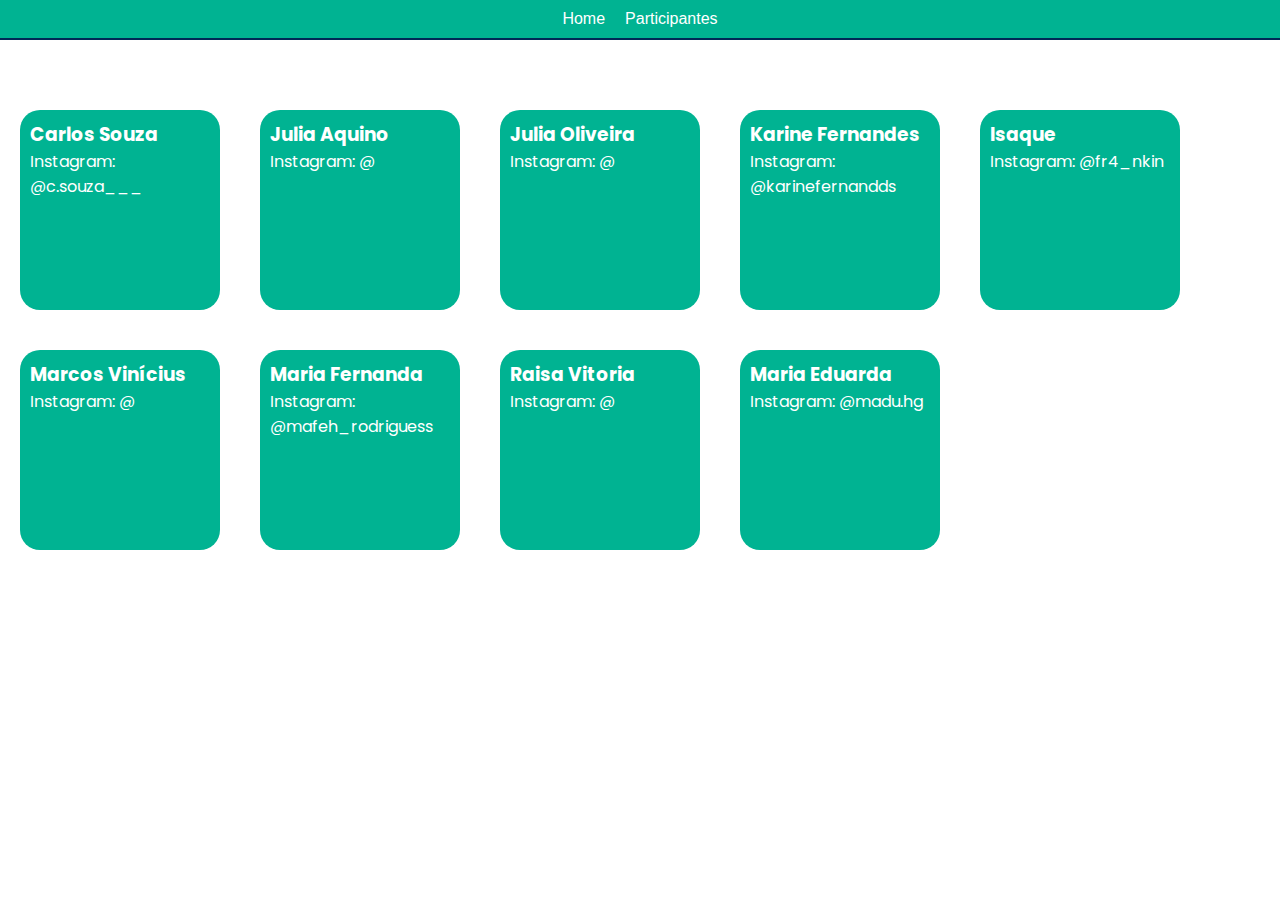
==== participantes.html @ cfaf4d5c "Merge branch 'main' of https://github.com/Isakue/Site-Feira-de-Ciencias" ====
<!DOCTYPE html>
<html lang="pt-br">
<head>
    <meta charset="UTF-8">
    <meta name="viewport" content="width=device-width, initial-scale=1.0">
    <title>Participantes</title>
    <link rel="stylesheet" href="https://fonts.googleapis.com/css2?family=Material+Symbols+Outlined:opsz,wght,FILL,GRAD@24,400,0,0" />
    <link rel="stylesheet" href="CSS/style.css">
    <script src="script/script_participantes.js" defer></script>
</head>
<body>
    <nav>
        <a href="index.html">Home</a>
        <a href="participantes.html">Participantes</a>
    </nav>
    <div class="span">
        <span class="material-symbols-outlined menu">menu<span>
    </div>
    <div class="menu_">
        <span class="material-symbols-outlined fechar">arrow_forward</span>
        <a href="index.html"><span class="material-symbols-outlined">
            home
            </span> Home</a>
        <a href="participantes.html"> <span class="material-symbols-outlined">
            groups_2
            </span> Participantes</a>
    </div>
    <div class="cards">
        <div class="card_profile">
            <h3>Carlos Souza</h3>
            <p>Instagram: @c.souza___</p>
        </div>
        <div class="card_profile">
            <h3>Julia Aquino</h3>
            <p>Instagram: @</p>
        </div>
        <div class="card_profile">
            <h3>Julia Oliveira</h3>
            <p>Instagram: @</p>
        </div>
        <div class="card_profile">
            <h3>Karine Fernandes</h3>
            <p>Instagram: @karinefernandds</p>
        </div>
        <div class="card_profile">
            <h3>Isaque </h3>
            <p>Instagram: @fr4_nkin</p>
        </div>
        <div class="card_profile">
            <h3>Marcos Vinícius</h3>
            <p>Instagram: @</p>
        </div>
        <div class="card_profile">
            <h3>Maria Fernanda</h3>
            <p>Instagram: @mafeh_rodriguess</p>
        </div>
        <div class="card_profile">
            <h3>Raisa Vitoria</h3>
            <p>Instagram: @</p>
        </div>
        <div class="card_profile">
            <h3>Maria Eduarda</h3>
            <p>Instagram: @madu.hg</p>
        </div>
    </div class="cards">
</body>
</html>
---- CSS/style.css ----
@import url('https://fonts.googleapis.com/css2?family=Kdam+Thmor+Pro&display=swap');
@import url('https://fonts.googleapis.com/css2?family=Poppins&display=swap');

:root {
    --font-titulo: 'Kdam Thmor Pro', sans-serif;
    --font-poppins: 'Poppins', sans-serif;
    --color01: #991CEB;
    --color02: #00B392;
    --color03: #002857;
    --color04: #1A26EB;
    --color05: #3DB3EB;
}

* {
    padding: 0;
    margin: 0;
    box-sizing: border-box;
}

.menu_ {
    display: none;
}

.span {
    display: none;
}

header {
    background-color: var(--color02);
    height: 370px;
    display: flex;
    align-items: center;
}

header > img {
    max-width: 330px;
    margin-left: 20%;
    animation: entrada .5s linear;
}

nav {
    background-color: var(--color02);
    display: flex;
    justify-content: center;
    border-bottom: solid 2px var(--color03);
}

nav a {
    text-decoration: none orange 2px;
}

nav a:hover {
    text-decoration: underline orange 5px;
    transition: .5s;
}

a {
    margin: 10px;
    color: white;
    font-family: Arial, Helvetica, sans-serif;
    text-decoration: none;
}

.content_header {
    margin-left: 100px;
    max-width: 430px;
    animation: entrada .5s linear;
}

.content_header > h1 {
    font-size: 50px;
    color: white;
    font-family: var(--font-titulo);
}

.content_header > p {
    margin-top: 10px;
    color: white;
    font-family: var(--font-poppins);
}

.content_header > input {
    padding: 10px;
    border-radius: 20px;
    border: none;
    margin-top: 20px;
    cursor: pointer;
    background-color: var(--color01);
    color: white;
    width: 300px;
}

.content_header > input:hover {
    background-color: white;
    color: var(--color01);
    transition: .5s;
}

article {
    background-color: var(--color02);
    display: flex;
    justify-content: space-around;
    height: 100px;
    margin-bottom: 120px;
}

.card {
    width: 140px;
    height: 150px;
    background-color: var(--color02);
    box-shadow: 0px 0px 10px black;
    border-radius: 20px;
    display: flex;
    align-items: center;
    justify-content: center;
    flex-direction: column;
    cursor: pointer;
    animation: entrada .5s linear;
}

.cardDesktop {
    width: 140px;
    height: 150px;
    background-color: var(--color02);
    box-shadow: 0px 0px 10px black;
    border-radius: 20px;
    display: flex;
    align-items: center;
    justify-content: center;
    flex-direction: column;
    cursor: pointer;
    animation: entrada .5s linear;
}

.card P {
    color: white;
    font-family: var(--font-poppins);
}

.cardDesktop  P {
    color: white;
    font-family: var(--font-poppins);
}

main {
    max-width: 800px;
    margin: auto;
}

main div {
    max-width: 800px;
    margin: auto;
    display: flex;
    flex-direction: column;
    align-items: center;
}

main  h1 {
    text-align: left;
    margin: 15px;
    font-family: var(--font-titulo);
}

main  p {
    font-size: 20px;
    font-family: var(--font-poppins);
    text-align: justify;
    
}

.espaço {
    margin: 20px;
}

.desenho {
    max-width: 500px;
}

.cards {
    margin-top: 50px;
    display: flex;
    flex-wrap: wrap;
}

.card_profile {
    padding: 10px;
    width: 200px;
    height: 200px;
    margin: 20px;
    border-radius: 20px;
    background-color: var(--color02);
    color: white;
    font-family: var(--font-poppins);

}

footer {
    text-align: center;
    color: white;
    background-color: black;
}

@keyframes entrada {
    0% {
        transform: translateY(-30px);
        opacity: 0;
    }

    100% {
        transform: translateY(30px);
        opacity: 1;
    }
}

@media (max-width: 700px) {
    nav {
        display: none;
    }

    .span {
        display: block;
    }

    .menu {
        display: block;
        color: white;
        font-weight: 600;
        margin-right: 30px;
        position: absolute;
        top: 20px;
        right: 20px;
        padding: 5px;
        border-radius: 10px;
        background-color: #981ceb6c;
        cursor: pointer;
    }
    
    .menu_ {
        z-index: 1;
        display: none;
        flex-direction: column;
        background-color: var(--color03);
        position: absolute;
        position: fixed;
        box-shadow: 1 1 1 10 black;
        height: 100vh;
        width: 80%;
        right: 0px;
        top: 0px;
    }

    .menu_ span {
        color: white;
        margin: 10px;
        cursor: pointer;
    }

    .menu_ a {
        font-size: 20px;
        margin-left: 50px;
        background-color: #ffffff45;
        border-radius: 20px;
    }

    .content_header {
        margin: auto;
    }

    .cardDesktop {
        display: none;
    }

    header > img {
        display: none;
    }
    
    main {
        max-width: 400px;
    }

    @keyframes entrada_menu {
        0% {
            right: -700px;
        }
        100% {
            right: 0px;
        }
    }
    
    @keyframes saida_menu {
        0% {
            right: 0px;
        }
        100% {
            right: -700px;
        }
    }
}
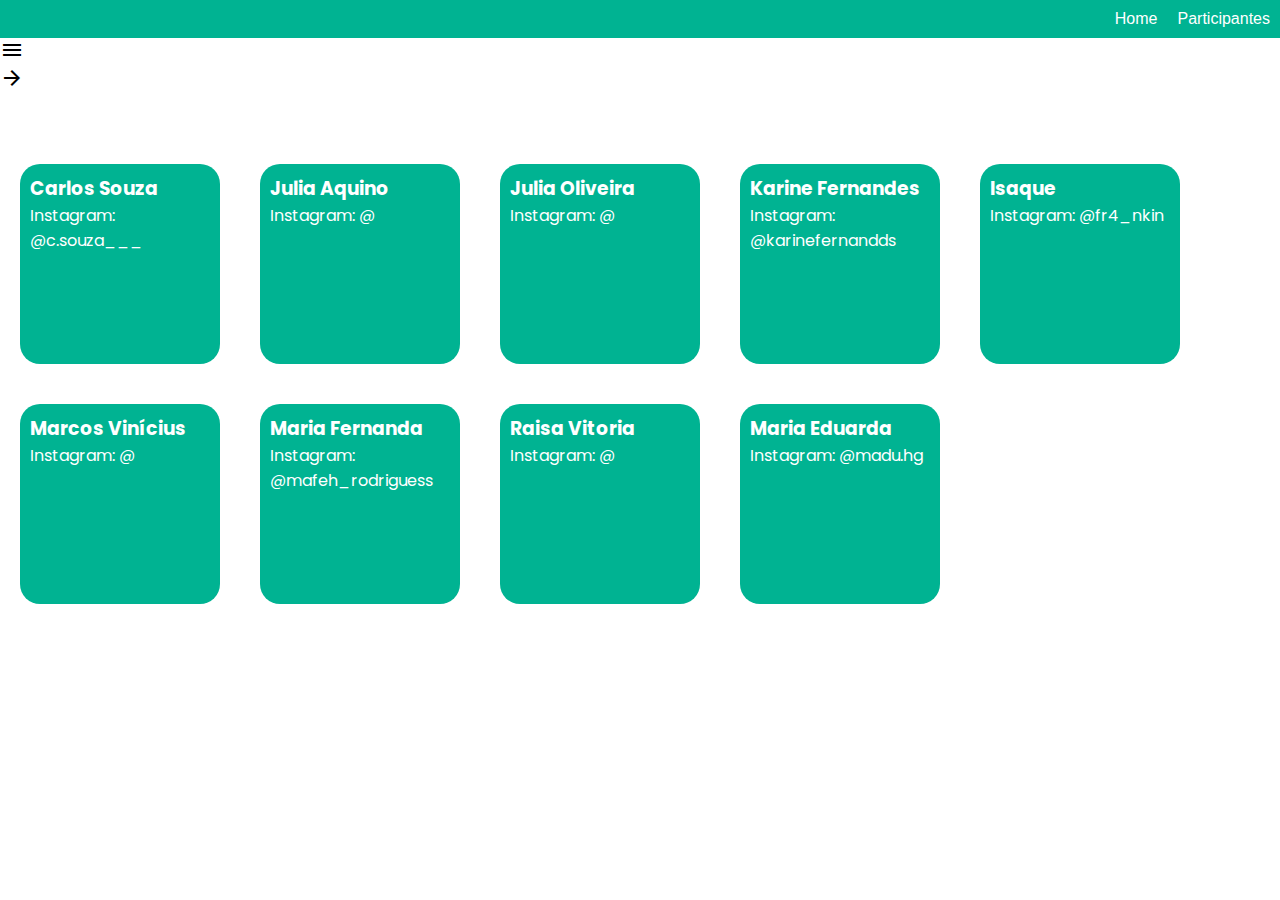
==== commit c79b0283: "update" ====
--- a/participantes.html
+++ b/participantes.html
@@ -6,6 +6,7 @@
     <title>Participantes</title>
     <link rel="stylesheet" href="https://fonts.googleapis.com/css2?family=Material+Symbols+Outlined:opsz,wght,FILL,GRAD@24,400,0,0" />
     <link rel="stylesheet" href="CSS/style.css">
+    <link rel="shortcut icon" href="assets/maca.png" type="image/x-icon">
     <script src="script/script_participantes.js" defer></script>
 </head>
 <body>
--- a/CSS/style.css
+++ b/CSS/style.css
@@ -17,14 +17,6 @@
     box-sizing: border-box;
 }
 
-.menu_ {
-    display: none;
-}
-
-.span {
-    display: none;
-}
-
 header {
     background-color: var(--color02);
     height: 370px;
@@ -41,17 +33,7 @@
 nav {
     background-color: var(--color02);
     display: flex;
-    justify-content: center;
-    border-bottom: solid 2px var(--color03);
-}
-
-nav a {
-    text-decoration: none orange 2px;
-}
-
-nav a:hover {
-    text-decoration: underline orange 5px;
-    transition: .5s;
+    justify-content: right;
 }
 
 a {
@@ -145,35 +127,16 @@
 main {
     max-width: 800px;
     margin: auto;
+
 }
 
-main div {
-    max-width: 800px;
-    margin: auto;
-    display: flex;
-    flex-direction: column;
-    align-items: center;
-}
-
-main  h1 {
-    text-align: left;
+main > h1 {
     margin: 15px;
     font-family: var(--font-titulo);
-}
-
-main  p {
     font-size: 20px;
     font-family: var(--font-poppins);
     text-align: justify;
     
-}
-
-.espaço {
-    margin: 20px;
-}
-
-.desenho {
-    max-width: 500px;
 }
 
 .cards {
@@ -194,12 +157,6 @@
 
 }
 
-footer {
-    text-align: center;
-    color: white;
-    background-color: black;
-}
-
 @keyframes entrada {
     0% {
         transform: translateY(-30px);
@@ -213,57 +170,8 @@
 }
 
 @media (max-width: 700px) {
-    nav {
-        display: none;
-    }
-
-    .span {
-        display: block;
-    }
-
-    .menu {
-        display: block;
-        color: white;
-        font-weight: 600;
-        margin-right: 30px;
-        position: absolute;
-        top: 20px;
-        right: 20px;
-        padding: 5px;
-        border-radius: 10px;
-        background-color: #981ceb6c;
-        cursor: pointer;
-    }
-    
-    .menu_ {
-        z-index: 1;
-        display: none;
-        flex-direction: column;
-        background-color: var(--color03);
-        position: absolute;
-        position: fixed;
-        box-shadow: 1 1 1 10 black;
-        height: 100vh;
-        width: 80%;
-        right: 0px;
-        top: 0px;
-    }
-
-    .menu_ span {
-        color: white;
-        margin: 10px;
-        cursor: pointer;
-    }
-
-    .menu_ a {
-        font-size: 20px;
-        margin-left: 50px;
-        background-color: #ffffff45;
-        border-radius: 20px;
-    }
-
     .content_header {
-        margin: auto;
+        margin-left: 5px;
     }
 
     .cardDesktop {
@@ -277,22 +185,6 @@
     main {
         max-width: 400px;
     }
+}
 
-    @keyframes entrada_menu {
-        0% {
-            right: -700px;
-        }
-        100% {
-            right: 0px;
-        }
-    }
-    
-    @keyframes saida_menu {
-        0% {
-            right: 0px;
-        }
-        100% {
-            right: -700px;
-        }
-    }
-}+
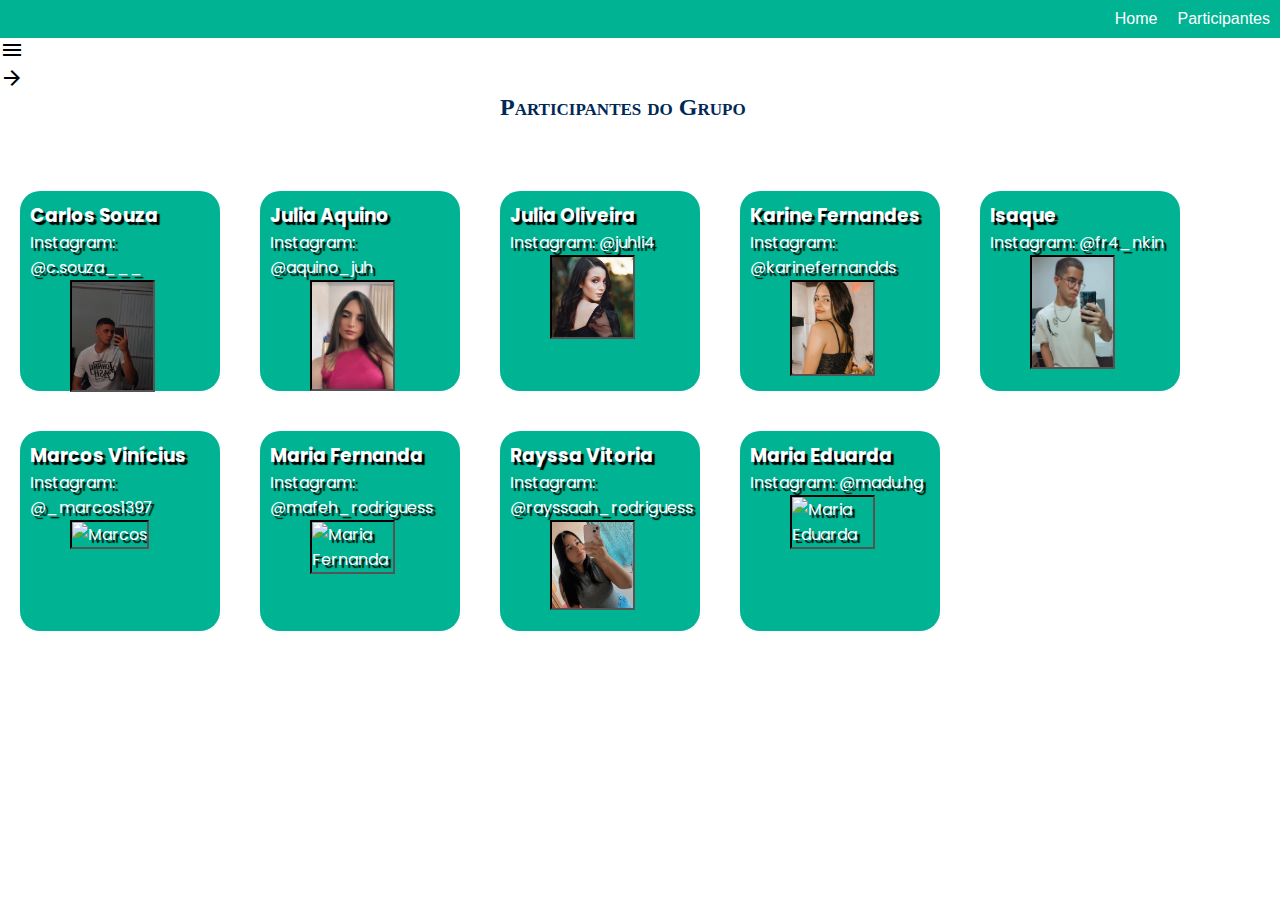
==== commit 144f452b: "Atualizão CSS 19-11-2023" ====
--- a/participantes.html
+++ b/participantes.html
@@ -10,6 +10,7 @@
     <script src="script/script_participantes.js" defer></script>
 </head>
 <body>
+    
     <nav>
         <a href="index.html">Home</a>
         <a href="participantes.html">Participantes</a>
@@ -26,42 +27,58 @@
             groups_2
             </span> Participantes</a>
     </div>
+    
+       <h2>Participantes do Grupo</h2> 
+       
     <div class="cards">
         <div class="card_profile">
             <h3>Carlos Souza</h3>
             <p>Instagram: @c.souza___</p>
+            <img src="assets/Carlos.jpeg" alt="Carlos" class="img_profile">
+
         </div>
         <div class="card_profile">
             <h3>Julia Aquino</h3>
-            <p>Instagram: @</p>
+            <p>Instagram: @aquino_juh</p>
+            <img src="assets/Julia A.png" alt="Julia Aquino" class="img_profile">
         </div>
         <div class="card_profile">
             <h3>Julia Oliveira</h3>
-            <p>Instagram: @</p>
+            <p>Instagram: @juhli4</p>
+            <img src="assets/Julia.png" alt="Julia Oliveria" class="img_profile">
+
         </div>
         <div class="card_profile">
             <h3>Karine Fernandes</h3>
             <p>Instagram: @karinefernandds</p>
+            <img src="assets/Karine.png" alt="Karine" class="img_profile">
+
         </div>
         <div class="card_profile">
             <h3>Isaque </h3>
             <p>Instagram: @fr4_nkin</p>
+            <img src="assets/Isaque .jpg" alt="Isaque" class="img_profile">
+            
         </div>
         <div class="card_profile">
             <h3>Marcos Vinícius</h3>
-            <p>Instagram: @</p>
+            <p>Instagram: @_marcos1397</p>
+            <img src="" alt="Marcos" class="img_profile">
         </div>
         <div class="card_profile">
             <h3>Maria Fernanda</h3>
             <p>Instagram: @mafeh_rodriguess</p>
+            <img src="" alt="Maria Fernanda" class="img_profile">
         </div>
         <div class="card_profile">
-            <h3>Raisa Vitoria</h3>
-            <p>Instagram: @</p>
+            <h3>Rayssa Vitoria</h3>
+            <p>Instagram: @rayssaah_rodriguess</p>
+            <img src="assets/Rayssa.png" alt="Rayssa" class="img_profile">
         </div>
         <div class="card_profile">
             <h3>Maria Eduarda</h3>
             <p>Instagram: @madu.hg</p>
+            <img src="" alt="Maria Eduarda" class="img_profile">
         </div>
     </div class="cards">
 </body>
--- a/CSS/style.css
+++ b/CSS/style.css
@@ -143,6 +143,7 @@
     margin-top: 50px;
     display: flex;
     flex-wrap: wrap;
+    text-shadow: 3px 3px 1px black;
 }
 
 .card_profile {
@@ -187,4 +188,17 @@
     }
 }
 
-
+.img_profile {
+     max-width: 85px;
+     margin-left: 40px;
+     border: 2px inset #000000 ;
+     
+ }
+
+ h2{
+    margin-left: 500px;
+    font-variant: small-caps;
+    color:#002857;
+ }
+
+
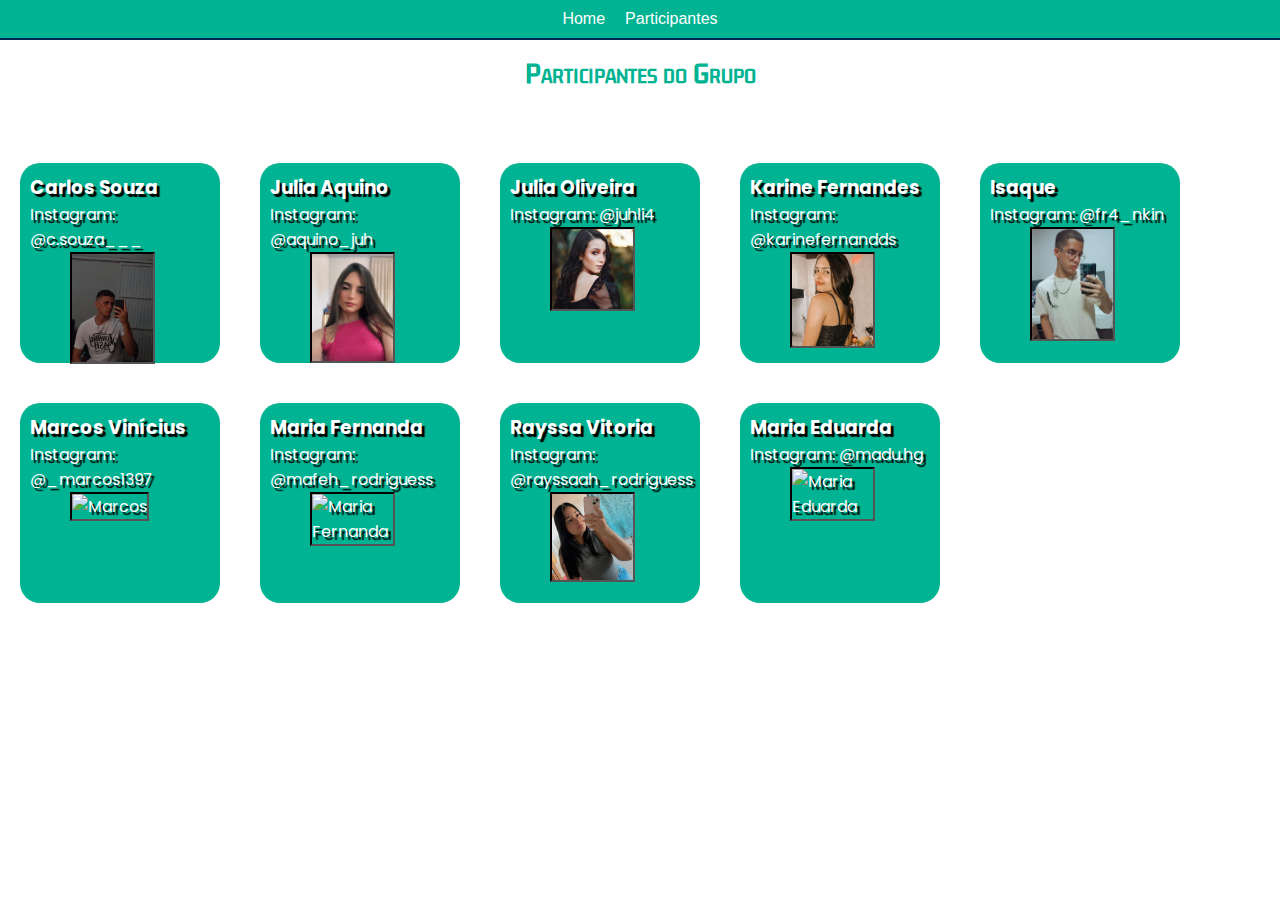
==== commit edcb0441: "Version 1.0" ====
--- a/participantes.html
+++ b/participantes.html
@@ -10,7 +10,6 @@
     <script src="script/script_participantes.js" defer></script>
 </head>
 <body>
-    
     <nav>
         <a href="index.html">Home</a>
         <a href="participantes.html">Participantes</a>
@@ -18,7 +17,7 @@
     <div class="span">
         <span class="material-symbols-outlined menu">menu<span>
     </div>
-    <div class="menu_">
+    <div class="menu_open">
         <span class="material-symbols-outlined fechar">arrow_forward</span>
         <a href="index.html"><span class="material-symbols-outlined">
             home
--- a/CSS/style.css
+++ b/CSS/style.css
@@ -33,7 +33,24 @@
 nav {
     background-color: var(--color02);
     display: flex;
-    justify-content: right;
+    justify-content: center;
+    border-bottom: solid 2px var(--color03)
+}
+
+nav a {
+    text-decoration: none orange 5px;
+}
+
+nav a:hover {
+    text-decoration: underline orange 5px;
+}
+
+.menu_open {
+    display: none;
+}
+
+.span {
+    display: none;
 }
 
 a {
@@ -127,16 +144,24 @@
 main {
     max-width: 800px;
     margin: auto;
-
-}
-
-main > h1 {
+    display: flex;
+    justify-content: center;
+    flex-direction: column;
+}
+
+main h1 {
     margin: 15px;
     font-family: var(--font-titulo);
+}
+
+main p {
+    font-family: var(--font-poppins);
+    text-align: justify;
     font-size: 20px;
-    font-family: var(--font-poppins);
-    text-align: justify;
-    
+}
+
+.desenho {
+    max-width: 400px;
 }
 
 .cards {
@@ -170,6 +195,24 @@
     }
 }
 
+@keyframes entrada_menu {
+    0% {
+        right: -800px;
+    }
+    100% {
+        right: 0;
+    }
+}
+
+@keyframes saida_menu {
+    0% {
+        right: 0;
+    }
+    100% {
+        right: -800px;
+    }
+}
+
 @media (max-width: 700px) {
     .content_header {
         margin-left: 5px;
@@ -177,6 +220,42 @@
 
     .cardDesktop {
         display: none;
+    }
+
+    nav {
+        display: none;
+    }
+
+    .span {
+        display: block;
+    }
+
+    .menu {
+        position: absolute;
+        right: 20px;
+        top: 20px;
+        color: white;
+        background-color: #981ceb64;
+        border-radius: 20px;
+        padding: 10px;
+        cursor: pointer;
+    }
+
+    .menu_open {
+        display: none;
+        flex-direction: column;
+        position: absolute;
+        position: fixed;
+        background-color: var(--color03);
+        height: 100vh;
+        width: 80%;
+        right: 0px;
+    }
+
+    .fechar {
+        color: white;
+        margin: 20px;
+        cursor: pointer;
     }
 
     header > img {
@@ -196,9 +275,12 @@
  }
 
  h2{
-    margin-left: 500px;
+    text-align: center;
+    margin-top: 15px;
     font-variant: small-caps;
-    color:#002857;
+    color: var(--color02);
+    font-family: var(--font-titulo);
+
  }
 
 
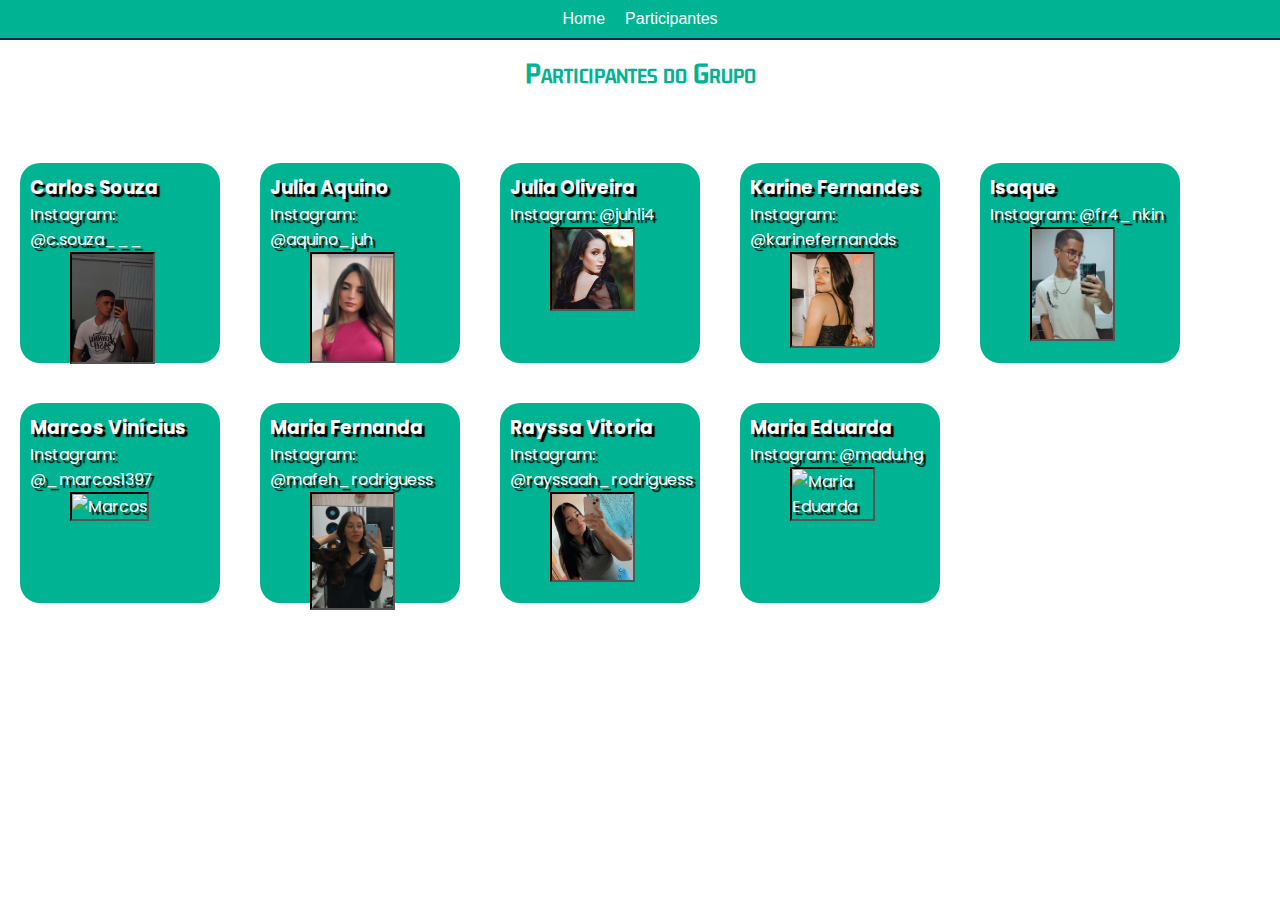
==== commit aae25446: "Atualização da pag. participantes" ====
--- a/participantes.html
+++ b/participantes.html
@@ -19,12 +19,14 @@
     </div>
     <div class="menu_open">
         <span class="material-symbols-outlined fechar">arrow_forward</span>
-        <a href="index.html"><span class="material-symbols-outlined">
-            home
-            </span> Home</a>
-        <a href="participantes.html"> <span class="material-symbols-outlined">
-            groups_2
-            </span> Participantes</a>
+        <a href="index.html"><span class="material-symbols-outlined">home</span> Home</a>
+        <a href="participantes.html"> <span class="material-symbols-outlined">groups_2</span> Participantes</a>
+        <a href="https://drive.google.com/drive/folders/1BssZgfuIwdr48EVrfHnYMiy1X-1xoE7U?usp=drive_link" target="_blank"><span class="material-symbols-outlined">
+            image
+            </span> imagens</a>
+        <a href="https://www.google.com.br/maps/place/Col%C3%A9gio+Estadual+da+Pol%C3%ADcia+Militar+de+Goi%C3%A1s+Cezar+Toledo/@-16.2948599,-48.9640278,17z/data=!3m1!4b1!4m6!3m5!1s0x935ea1dbb5a14a45:0xe136a04f278b57d1!8m2!3d-16.2948651!4d-48.9614529!16s%2Fg%2F1vbl8n_c?entry=ttu" target="_blank"><span class="material-symbols-outlined">
+            where_to_vote
+            </span> localização</a>
     </div>
     
        <h2>Participantes do Grupo</h2> 
@@ -67,7 +69,7 @@
         <div class="card_profile">
             <h3>Maria Fernanda</h3>
             <p>Instagram: @mafeh_rodriguess</p>
-            <img src="" alt="Maria Fernanda" class="img_profile">
+            <img src="assets/Maria Fernanda.jpeg" alt="Maria Fernanda" class="img_profile">
         </div>
         <div class="card_profile">
             <h3>Rayssa Vitoria</h3>
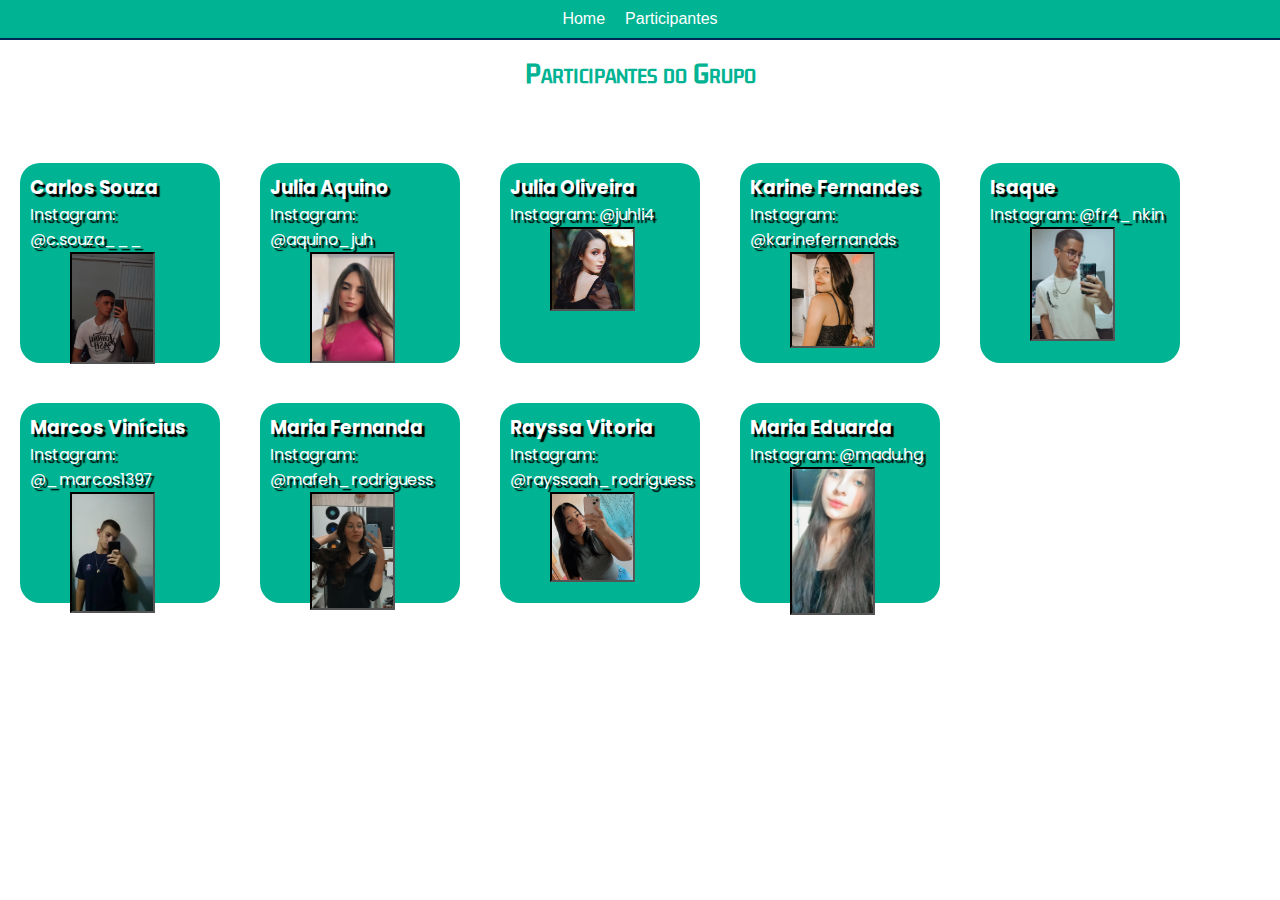
==== commit 24d36a6b: "add fotos" ====
--- a/participantes.html
+++ b/participantes.html
@@ -64,7 +64,7 @@
         <div class="card_profile">
             <h3>Marcos Vinícius</h3>
             <p>Instagram: @_marcos1397</p>
-            <img src="" alt="Marcos" class="img_profile">
+            <img src="assets/Marcos .jpeg" alt="Marcos" class="img_profile">
         </div>
         <div class="card_profile">
             <h3>Maria Fernanda</h3>
@@ -79,7 +79,7 @@
         <div class="card_profile">
             <h3>Maria Eduarda</h3>
             <p>Instagram: @madu.hg</p>
-            <img src="" alt="Maria Eduarda" class="img_profile">
+            <img src="assets/Maria Eduarda .jpeg" alt="Maria Eduarda" class="img_profile">
         </div>
     </div class="cards">
 </body>
--- a/CSS/style.css
+++ b/CSS/style.css
@@ -9,6 +9,8 @@
     --color03: #002857;
     --color04: #1A26EB;
     --color05: #3DB3EB;
+    --colorMode: white;
+    --colorModeDark: #282828;
 }
 
 * {
@@ -45,6 +47,19 @@
     text-decoration: underline orange 5px;
 }
 
+.escuro {
+    position: absolute;
+    top: 10px;
+    left: 20px;
+    cursor: pointer;
+    color: var(--colorMode);
+}
+
+.escuro:hover {
+    color: var(--colorModeDark);
+    transition: .5s;
+}
+
 .menu_open {
     display: none;
 }
@@ -55,7 +70,7 @@
 
 a {
     margin: 10px;
-    color: white;
+    color: var(--colorMode);
     font-family: Arial, Helvetica, sans-serif;
     text-decoration: none;
 }
@@ -68,13 +83,13 @@
 
 .content_header > h1 {
     font-size: 50px;
-    color: white;
+    color: var(--colorMode);
     font-family: var(--font-titulo);
 }
 
 .content_header > p {
     margin-top: 10px;
-    color: white;
+    color: var(--colorMode);
     font-family: var(--font-poppins);
 }
 
@@ -85,12 +100,12 @@
     margin-top: 20px;
     cursor: pointer;
     background-color: var(--color01);
-    color: white;
+    color: var(--colorMode);
     width: 300px;
 }
 
 .content_header > input:hover {
-    background-color: white;
+    background-color: var(--colorMode);
     color: var(--color01);
     transition: .5s;
 }
@@ -132,13 +147,17 @@
 }
 
 .card P {
-    color: white;
+    color: var(--colorMode);
     font-family: var(--font-poppins);
 }
 
 .cardDesktop  P {
-    color: white;
-    font-family: var(--font-poppins);
+    color: var(--colorMode);
+    font-family: var(--font-poppins);
+}
+
+body {
+    background-color: var(--colorMode);
 }
 
 main {
@@ -152,12 +171,14 @@
 main h1 {
     margin: 15px;
     font-family: var(--font-titulo);
+    color: var(--colorModeDark);
 }
 
 main p {
     font-family: var(--font-poppins);
     text-align: justify;
     font-size: 20px;
+    color: var(--colorModeDark);
 }
 
 .desenho {
@@ -178,7 +199,7 @@
     margin: 20px;
     border-radius: 20px;
     background-color: var(--color02);
-    color: white;
+    color: var(--colorMode);
     font-family: var(--font-poppins);
 
 }
@@ -234,7 +255,7 @@
         position: absolute;
         right: 20px;
         top: 20px;
-        color: white;
+        color: var(--colorMode);
         background-color: #981ceb64;
         border-radius: 20px;
         padding: 10px;
@@ -253,7 +274,7 @@
     }
 
     .fechar {
-        color: white;
+        color: var(--colorMode);
         margin: 20px;
         cursor: pointer;
     }
@@ -284,3 +305,9 @@
  }
 
 
+footer {
+    color: var(--colorMode);
+    text-align: center;
+    background-color: var(--colorModeDark);
+    font-family: var(--font-poppins);
+}